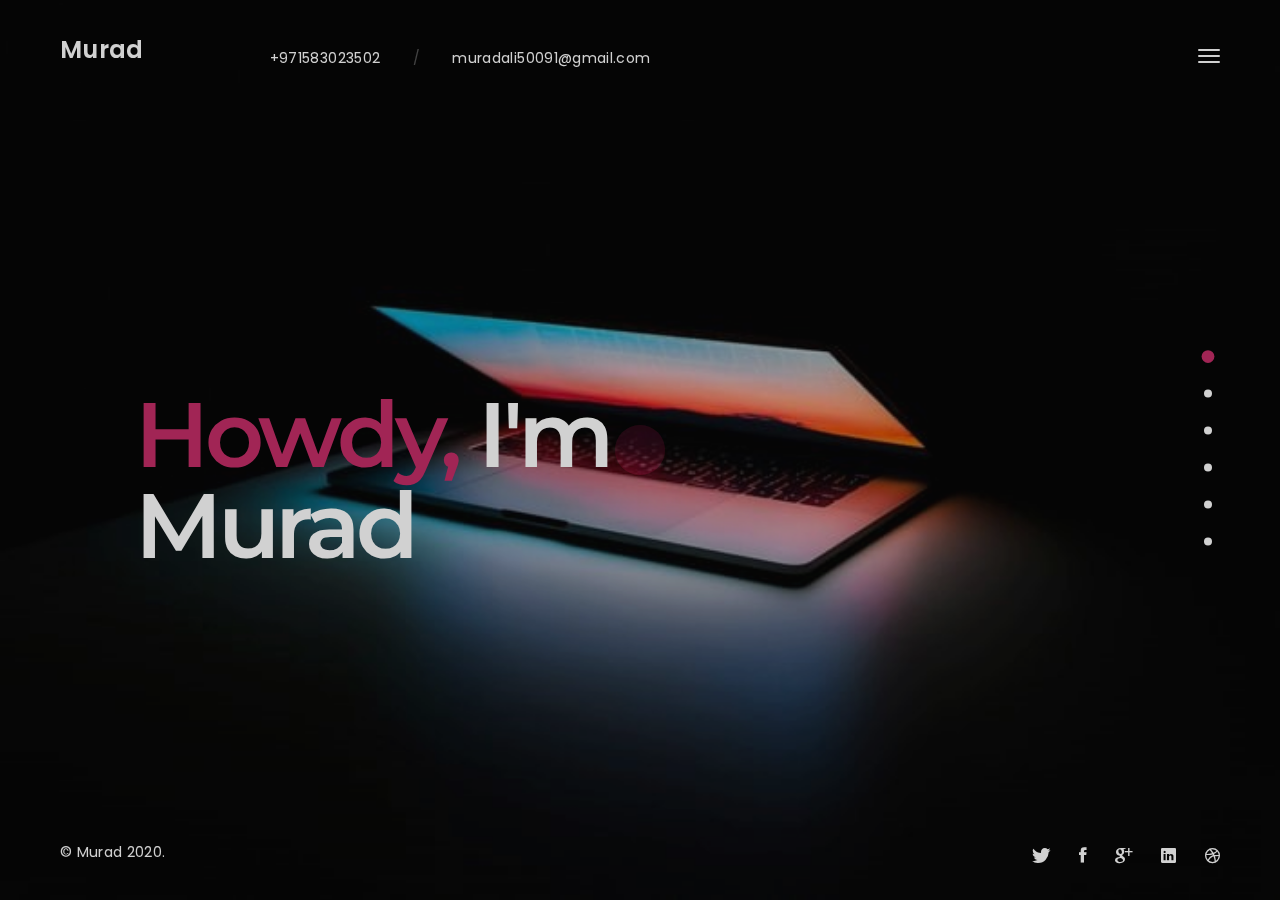
==== index.html @ dc4c8566 "created" ====
<!DOCTYPE HTML>
<html lang="en">

<head>
    <meta charset="utf-8">
    <meta name="viewport" content="width=device-width, initial-scale=1">
    <meta name="description" content="">
    <meta name="author" content="">

    <!-- Favicons -->
    <link rel="shortcut icon" href="favicon.png">
    <link rel="apple-touch-icon" href="apple-touch-icon.png">
    <link rel="apple-touch-icon" sizes="72x72" href="apple-touch-icon-72x72.png">
    <link rel="apple-touch-icon" sizes="114x114" href="apple-touch-icon-114x114.png">
    <link rel="stylesheet" href="https://cdnjs.cloudflare.com/ajax/libs/font-awesome/4.7.0/css/font-awesome.min.css">
    <link rel="stylesheet" href="https://cdn.linearicons.com/free/1.0.0/icon-font.min.css">
    <title>Murad|Ali - Personal Portfolio </title>

    <!-- Styles -->
    <link href="https://fonts.googleapis.com/css?family=Montserrat:500,600,700&display=swap" rel="stylesheet">
    <link href="https://fonts.googleapis.com/css?family=Poppins:300,400,400i&display=swap" rel="stylesheet">
    <link href="css/style.css" rel="stylesheet" media="screen">
</head>

<body>
    <div class="animsition">
        <div class="loader">
            <div class="spinner">
                <div class="double-bounce1"></div>
                <div class="double-bounce2"></div>
            </div>
        </div>

        <!-- Content CLick Capture-->

        <div class="click-capture"></div>

        <!-- Sidebar Menu-->

        <div class="menu">
            <span class="close-menu icon-cross2 right-boxed"></span>
            <ul class="menu-list right-boxed">
                <li data-menuanchor="page1">
                    <a href="index.html">Home</a>
                </li>
                <li data-menuanchor="page2">
                    <a href="#page2">Specialization</a>
                </li>
                <li data-menuanchor="page3">
                    <a href="#page3">Resume</a>
                </li>
                <li data-menuanchor="page4">
                    <a href="#page4">About</a>
                </li>
                <li data-menuanchor="page5">
                    <a href="#page5">Projects</a>
                </li>
                <li data-menuanchor="page8">
                    <a href="#page8">Contact</a>
                </li>
            </ul>
            <div class="menu-footer right-boxed">
                <div class="social-list">
                    <a href="" class="icon ion-social-twitter"></a>
                    <a href="" class="icon ion-social-facebook"></a>
                    <a href="" class="icon ion-social-googleplus"></a>
                    <a href="" class="icon ion-social-linkedin"></a>
                    <a href="" class="icon ion-social-dribbble-outline"></a>
                </div>
                <div class="copy">© Murad 2020. All Rights Reseverd</div>
            </div>
        </div>

        <!-- Navbar -->

        <header class="navbar navbar-fullpage boxed">
            <div class="navbar-bg"></div>
            <a class="brand" href="index.html">
                <href="index.html" img alt="" src="images/brand.png">
                    <div class="brand-info">
                        <div class="brand-name">Murad</div>
                    </div>
            </a>

            <button type="button" class="navbar-toggle" data-toggle="collapse" data-target="#navbar-collapse" aria-expanded="false">
        <span class="icon-bar"></span>
        <span class="icon-bar"></span>
        <span class="icon-bar"></span>
      </button>

            <div class="contacts d-none d-md-block">
                <div class="contact-item">
                    +971583023502
                </div>
                <div class="contact-item spacer">
                    /
                </div>
                <div class="contact-item">
                    <a href="mailto:muradali50091@gmail.com">muradali50091@gmail.com</a>
                </div>
            </div>
        </header>
        <div class="copy-bottom white boxed">© Murad 2020.</div>
        <div class="social-list social-list-bottom boxed">
            <a href="" class="icon ion-social-twitter"></a>
            <a href="" class="icon ion-social-facebook"></a>
            <a href="" class="icon ion-social-googleplus"></a>
            <a href="" class="icon ion-social-linkedin"></a>
            <a href="" class="icon ion-social-dribbble-outline"></a>
        </div>
        <div class="pagepiling">
            <div data-anchor="page1" class="pp-scrollable text-white section section-1">
                <div class="scroll-wrap">
                    <div class="section-bg" style="background-image:url(images/bg/main.jpg);"></div>
                    <div class="scrollable-content">
                        <div class="vertical-centred">
                            <div class="boxed boxed-inner">
                                <div class="boxed">
                                    <div class="container">
                                        <div class="intro">
                                            <div class="row">
                                                <div class="col-md-8 col-lg-6">
                                                    <h1 class="display-2 text-white  wow fadeIn" data-wow-delay="0.1s"><span class="text-primary">Howdy,</span> I'm Murad </h1>
                                                    <!-- <a class="popup-youtube"  href="http://www.youtube.com/watch?v=eI9GgidXyhE"><span class="icon ion-ios-play"></span>Watch video </a> -->
                                                </div>
                                            </div>
                                        </div>
                                    </div>
                                </div>
                            </div>
                        </div>
                    </div>
                </div>
            </div>
            <div data-anchor="page2" class="pp-scrollable section section-2">
                <div class="scroll-wrap">
                    <div class="scrollable-content">
                        <div class="vertical-title text-white  d-none d-lg-block"><span>what I do</span></div>
                        <div class="vertical-centred">
                            <div class="boxed boxed-inner">
                                <div class="boxed">
                                    <div class="container">
                                        <div class="intro">
                                            <h2 class="title mb-5 pb-5"> <span class="text-primary">My</span> specialization</h2>
                                            <div class="row-specialization row">
                                                <div class="col-specialization col-md-6 col-lg-2">
                                                    <span class="icon-specialization icon-laptop-phone"></span>
                                                    <i class="fa fah fa-html5"></i>
                                                    <h4 class="text-uppercase">HTML</h4>

                                                </div>
                                                <div class="col-specialization col-md-6 col-lg-2">

                                                    <i class="fa fah fa-css3" aria-hidden="true"></i>
                                                    <h4 class="text-uppercase">CSS</h4>

                                                </div>
                                                <div class="col-specialization col-md-6 col-lg-3">
                                                    <span class="icon-specialization icon-smartphone-embed"></span>
                                                    <h4 class="text-uppercase">JAVASCRIPT</h4>

                                                </div>

                                                <div class="col-specialization col-md-6 col-lg-3">
                                                    <span class="lnr lnr-laptop-phone fah"></span>
                                                    <h4 class="text-uppercase ">BOOTSTRAP</h4>
                                                </div>
                                                <div class="col-specialization col-md-6 col-lg-2">

                                                    <i class="fa fah fa-wordpress" aria-hidden="true"></i>
                                                    <h4 class="text-uppercase">WORDPRESS</h4>
                                                </div>
                                            </div>

                                            <div class="row-specialization row">
                                                <div class="col-specialization col-md-6 col-lg-2">
                                                    <span class="icon-specialization icon-laptop-phone"></span>
                                                    <i class="fa fah fa-code" aria-hidden="true"></i>
                                                    <h4 class="text-uppercase">Angular</h4>

                                                </div>
                                                <div class="col-specialization col-md-6 col-lg-2">

                                                    <i class="fa fah fa-code" aria-hidden="true"></i>
                                                    <h4 class="text-uppercase">Typescript</h4>

                                                </div>
                                                <div class="col-specialization col-md-6 col-lg-3">
                                                    <i class="fa fah fa-code" aria-hidden="true"></i>
                                                    <h4 class="text-uppercase">Material UI</h4>

                                                </div>

                                                <div class="col-specialization col-md-6 col-lg-3">
                                                    <i class="fa fah fa-code" aria-hidden="true"></i>
                                                    <h4 class="text-uppercase ">Jquery</h4>
                                                </div>
                                                <div class="col-specialization col-md-6 col-lg-2">

                                                    <i class="fa fah fa-code" aria-hidden="true"></i>
                                                    <h4 class="text-uppercase">SASS</h4>
                                                </div>
                                            </div>
                                            <div class="view-all">
                                                <a href="My WebDevelopment CV.pdf">
                          Download resume
                        </a>
                                            </div>
                                        </div>
                                    </div>
                                </div>
                            </div>
                        </div>
                    </div>
                </div>
            </div>
            <div data-anchor="page3" class="pp-scrollable text-white section section-3">
                <div class="scroll-wrap">
                    <div class="section-bg mask" style="background-image:url(images/bg/resume.jpg);"></div>
                    <div class="scrollable-content">
                        <div class="vertical-title d-none d-lg-block"><span>resume</span></div>
                        <div class="vertical-centred">
                            <div class="boxed boxed-inner">
                                <div class="boxed">
                                    <div class="container">
                                        <div class="intro">
                                            <div class="row row-resume">
                                                <div class="col-md-10 fadeY fadeY-1">
                                                    <h2 class="resume-header title">Education</h2>
                                                    <div class="col-resume">
                                                        <div class="resume-content">
                                                            <div class="resume-inner">
                                                                <div class="resume-row">
                                                                    <h6 class="resume-type">Bachelor's of SOFTWARE ENGINEERING</h6>
                                                                    <i class="resume-study">Abbottabad University of Science and Technalogy  <br><br>March 2016 - January 2020</i>
                                                                    <p class="resume-text">
                                                                    </p>
                                                                </div>

                                                            </div>
                                                        </div>
                                                    </div>
                                                </div>
                                                <div class="col-md-10 pt-md-10 mt-md-10 fadeY fadeY-2">
                                                    <h2 class="resume-header title">Experience</h2>
                                                    <div class="col-resume">
                                                        <div class="resume-content">
                                                            <div class="resume-inner">
                                                                <div class="resume-row">
                                                                    <h6 class="resume-type">Web Developer</h6>
                                                                    <i class="resume-study">At Tech Valley<br>Abbottabad, Pakistan</i>
                                                                    <p class="resume-text">Part of the Durshal project, responsible for developing the new services websites. Which will act as a centralized repository for the whole company. <br>My responsibilities include: <br>•
                                                                        Building website fully custom on wordpress. <br>• Reviewing code to insure stability and safety. <br>• Writing clean code and following organization’s style guide.<br> • Working and
                                                                        agile environment with teams of 10 by solving bugs and issues. <br>• Branding and design thinking to build logic.


                                                                    </p>
                                                                </div>
                                                                <div class="resume-row">
                                                                    <h6 class="resume-type">FRONTEND DEVELOPER </h6>
                                                                    <i class="resume-study">At SyntecX <br>Islamabad, Pakistan</i>
                                                                    <p class="resume-text">Part of the team responsible for developing and maintaining the frontend of webites. My responsibilities included:<br> • Responsible for assessment of product flow, business logic and
                                                                        design.
                                                                        <br> • Responsible to ensure development and architectural standards are being followed during the development of new services and changes.<br> • Responsible for deliveries within
                                                                        committed timelines.<br> • Responsibility to recommend changes to services provided by the backend development team.<br> • Responsible for the production process of the application.<br>


                                                                    </p>
                                                                </div>
                                                                <div class="resume-row">
                                                                    <h6 class="resume-type">FRONTEND DEVELOPER</h6>
                                                                    <i class="resume-study">At Codematicts <br>Abbottabad, Pakistan</i>
                                                                    <p class="resume-text">Part of the Web Development team responsible for Frontend Development get the design from UI UX Team. My responsibilities included:<br> • Developed a fully functional admin panel for
                                                                        Transporter and Kardaan.<br> • Responsible for building the frontend for HireWire, BidNow, and Become A Kardaan.<br> • Ran debugging tools such as Firebug and Chrome Inspector to
                                                                        eliminate flaws and glitches prior to publishing. <br> • Conducted testing and review of website design for responsiveness, clarity, and effectiveness. <br> • Planned website development,
                                                                        converting mockups into usable web presence with HTML, CSS, JavaScript and Vue.js.<br>

                                                                    </p>
                                                                </div>
                                                            </div>
                                                        </div>
                                                    </div>
                                                </div>
                                            </div>
                                        </div>
                                    </div>
                                </div>
                            </div>
                        </div>
                    </div>
                </div>
            </div>
            <div data-anchor="page4" class="pp-scrollable section section-4">
                <div class="scroll-wrap">
                    <div class="section-bg bg-about" style="background-image:url(images/bg/about.jpg);"></div>
                    <div class="scrollable-content">
                        <div class="vertical-title text-white  d-none d-lg-block"><span>about us</span></div>
                        <div class="vertical-centred">
                            <div class="boxed boxed-inner">
                                <div class="boxed">
                                    <div class="container">
                                        <div class="intro">
                                            <div class="row align-items-center">
                                                <div class="col-lg-6 offset-xl-1">
                                                    <div class="experience-box">
                                                        <div class="experience-content">
                                                            <div class="experience-number">1</div>
                                                            <div class="experience-info">
                                                                <div>Years<br>Experience<br>Working</div>
                                                            </div>
                                                        </div>
                                                    </div>
                                                </div>
                                                <div class="col-lg-5 mt-5 mt-xl-0">
                                                    <h2 class="title"> <span class="text-primary">Tools</span> & Languages</h2>
                                                    As a front end web developer I can implements web designs through coding languages like HTML, CSS, and JavaScript.
                                                    <div class="progress-bars">
                                                        <div class="clearfix">
                                                            <div class="number float-left">HTML</div>
                                                            <div class="number float-right">80%</div>
                                                        </div>
                                                        <div class="progress">
                                                            <div class="progress-bar-wrp">
                                                                <div class="progress-bar" role="progressbar" style="width: 80%" aria-valuenow="0" aria-valuemin="0" aria-valuemax="100"></div>
                                                            </div>
                                                        </div>
                                                        <div class="clearfix">
                                                            <div class="number float-left">CSS</div>
                                                            <div class="number float-right">80%</div>
                                                        </div>
                                                        <div class="progress">
                                                            <div class="progress-bar-wrp">
                                                                <div class="progress-bar" role="progressbar" style="width: 80%" aria-valuenow="25" aria-valuemin="0" aria-valuemax="100"></div>
                                                            </div>
                                                        </div>
                                                        <div class="clearfix">
                                                            <div class="number float-left">Javascript</div>
                                                            <div class="number float-right">70%</div>
                                                        </div>
                                                        <div class="progress">
                                                            <div class="progress-bar-wrp">
                                                                <div class="progress-bar" role="progressbar" style="width: 70%" aria-valuenow="25" aria-valuemin="0" aria-valuemax="100"></div>
                                                            </div>
                                                        </div>
                                                        <div class="clearfix">
                                                            <div class="number float-left">Bootstrap</div>
                                                            <div class="number float-right">75%</div>
                                                        </div>
                                                        <div class="progress">
                                                            <div class="progress-bar-wrp">
                                                                <div class="progress-bar" role="progressbar" style="width: 75%" aria-valuenow="25" aria-valuemin="0" aria-valuemax="100"></div>
                                                            </div>
                                                        </div>
                                                        <div class="clearfix">
                                                            <div class="number float-left">WordPress</div>
                                                            <div class="number float-right">80%</div>
                                                        </div>
                                                        <div class="progress">
                                                            <div class="progress-bar-wrp">
                                                                <div class="progress-bar" role="progressbar" style="width: 80%" aria-valuenow="25" aria-valuemin="0" aria-valuemax="100"></div>
                                                            </div>
                                                        </div>
                                                    </div>
                                                </div>
                                            </div>
                                        </div>
                                    </div>
                                </div>
                            </div>
                        </div>
                    </div>
                </div>
            </div>
            <div data-anchor="page5" class="pp-scrollable text-white section section-5">
                <div class="scroll-wrap">
                    <div class="bg-changer">
                        <div class="section-bg" style="background-image:url(images/bg/project1.jpg);"></div>
                        <div class="section-bg" style="background-image:url(images/bg/project2.jpg);"></div>
                        <div class="section-bg" style="background-image:url(images/bg/project3.jpg);"></div>
                        <div class="section-bg" style="background-image:url(images/bg/project4.jpg);"></div>
                    </div>
                    <div class="scrollable-content">
                        <div class="vertical-title  d-none d-lg-block"><span>my works</span></div>
                        <div class="vertical-centred">
                            <div class="boxed boxed-inner">
                                <div class="boxed">
                                    <div class="container">
                                        <div class="intro">
                                            <div class="row">
                                                <div class="col-md-12">
                                                    <div class="project-row">
                                                        <a class="active" href="project-detail.html">
                                                            <span class="project-number">01</span>
                                                            <h2 class="project-title">The Cargo Website </h2>
                                                            <div class="project-category">Branding, UI/UX Design,</div>

                                                        </a>
                                                    </div>

                                                    <div class="project-row">
                                                        <a class="active" href="project-detail2.html">
                                                            <span class="project-number">02</span>
                                                            <h2 class="project-title">Dubai Fashion Club</h2>
                                                            <div class="project-category">Ecommerce</div>

                                                        </a>
                                                    </div>
                                                    <div class="project-row">
                                                        <a class="active" href="https://www.durshal.com/">
                                                            <span class="project-number">03</span>
                                                            <h2 class="project-title">Durshal</h2>
                                                            <div class="project-category">Landing Page Portfolio</div>

                                                        </a>
                                                    </div>
                                                    <div class="project-row">
                                                        <a class="active" href="https://serviceease.pk/">
                                                            <span class="project-number">04</span>
                                                            <h2 class="project-title">Service Ease</h2>
                                                            <div class="project-category">Service Provider</div>
                                                        </a>
                                                    </div>
                                                    <div class="project-row">
                                                        <a class="active" href="https://www.urraan.pk/">
                                                            <span class="project-number">05</span>
                                                            <h2 class="project-title">Urraan</h2>
                                                            <div class="project-category">Portfolio</div>
                                                        </a>
                                                    </div>
                                                    <div class="project-row">
                                                        <a class="active" href="https://www.kardaan.app/">
                                                            <span class="project-number">06</span>
                                                            <h2 class="project-title">Kardaan</h2>
                                                            <div class="project-category">Company Landing site</div>
                                                        </a>
                                                    </div>
                                                    <div class="project-row">
                                                        <a class="active" href="https://www.bidnow.my/">
                                                            <span class="project-number">07</span>
                                                            <h2 class="project-title">Bid now</h2>
                                                            <div class="project-category">Bidding site</div>
                                                        </a>
                                                    </div>
                                                    <div class="project-row">
                                                        <a class="active" href="https://www.hirewire.com/">
                                                            <span class="project-number">08</span>
                                                            <h2 class="project-title">Hirewire</h2>
                                                            <div class="project-category">JObs Portal</div>
                                                        </a>
                                                    </div>
                                                    <div class="project-row">
                                                        <a class="active" href="https://www.ufone.com/">
                                                            <span class="project-number">09</span>
                                                            <h2 class="project-title">Ufone</h2>
                                                            <div class="project-category">Telecom</div>
                                                        </a>
                                                    </div>
                                                    <div class="project-row">
                                                        <a class="active" href="https://insaf.pk/">
                                                            <span class="project-number">10</span>
                                                            <h2 class="project-title">PTI</h2>
                                                            <div class="project-category">organization site</div>
                                                        </a>
                                                    </div>





                                                </div>
                                            </div>
                                        </div>
                                    </div>
                                </div>
                            </div>
                        </div>
                    </div>
                </div>
            </div>

            <div data-anchor="page8" class="pp-scrollable section section-8">
                <div class="scroll-wrap">
                    <div class="section-bg" style="background-image:url(images/bg/contact.jpg);"></div>
                    <div class="scrollable-content">
                        <div class="vertical-title text-white d-none d-lg-block"><span>contact</span></div>
                        <div class="vertical-centred">
                            <div class="boxed boxed-inner">
                                <div class="boxed">
                                    <div class="container">
                                        <div class="intro overflow-hidden">
                                            <div class="row">
                                                <div class="col-md-6">
                                                    <h2 class="title"><span class="text-primary">Dubai</span>, United Arab Emirates </h2>
                                                    <h5 class="text-muted">Deira, Dubai, United Arab Emirates</h5>
                                                    <section class="contact-address">
                                                        <h3><a class="mail" href="mailto:muradali50091@gmail.com"> muradali50091@gmail.com</a></h3>
                                                        <h3><span class="phone">+971-58-3023502</span></h3>
                                                    </section>
                                                </div>
                                                <div class="col-md-6">
                                                    <div class="contact-info">
                                                        <form class="js-form" novalidate="novalidate">
                                                            <div class="row">
                                                                <div class="form-group col-sm-6">
                                                                    <input type="text" name="name" required="" placeholder="Name*" aria-required="true">
                                                                </div>
                                                                <div class="form-group col-sm-6">
                                                                    <input type="email" required="" name="email" placeholder="Email*">
                                                                </div>
                                                                <div class="form-group col-sm-12">
                                                                    <input type="text" name="subject" placeholder="Subject (Optinal)">
                                                                </div>
                                                                <div class="form-group col-sm-12">
                                                                    <textarea name="message" required="" placeholder="Message*"></textarea>
                                                                </div>
                                                                <div class="form-group form-group-message col-sm-12">
                                                                    <span id="success" class="text-primary">Thank You, your message is successfully sent!</span>
                                                                    <span id="error" class="text-primary">Sorry, something went wrong </span>
                                                                </div>
                                                                <div class="col-sm-12"><button type="submit" class="btn">Contact me</button></div>
                                                            </div>
                                                        </form>
                                                    </div>
                                                </div>
                                            </div>
                                        </div>
                                    </div>
                                </div>
                            </div>
                        </div>
                    </div>
                </div>
            </div>
        </div>
    </div>
    <!-- jQuery -->

    <script src="js/jquery.min.js"></script>
    <script src="js/wow.min.js"></script>
    <script src="js/smoothscroll.js"></script>
    <script src="js/animsition.js"></script>
    <script src="js/jquery.validate.min.js"></script>
    <script src="js/jquery.magnific-popup.min.js"></script>
    <script src="js/owl.carousel.min.js"></script>
    <script src="js/jquery.pagepiling.min.js"></script>
    <!-- Scripts -->
    <script src="js/scripts.js"></script>

</body>

</html>
---- css/style.css ----
/* ------------------------------------------------------------------------------

  Template Name: Ramsay
  Description: Ramsay - Creative Personal Onepage HTML Template
  Author: Paul_tf
  Author URI: http://themeforest.net/user/paul_tf
  Version: 1.0
  
  1.  Global

      1.1 General
      1.2 Typography
      1.3 Fields
      1.4 Buttons
      1.5 Icons
      1.6 Loader
      1.7 Helpers

  2.  Navbar 

      2.1 Navbar elements
      2.2 Sidebar Menu
      
  3.  Homepage

      3.1 Sections
      3.2 Section Specialization
      3.3 Section Resume
      3.4 Section About
      3.5 Section Projects
      3.6 Section Partners
      3.7 Section Testimonials

  4. Project Detail

  5. Responsive styles

      5.1 Min width 576px
      5.2 Min width 768px
      5.3 Min width 992px
      5.4 Min height 500px
      5.5 Min height 600px
      5.6 Min height 700px



/*-------------------------------------------------------------------------------
 1. Global
-------------------------------------------------------------------------------*/



/* 1.1 General */



@import url('bootstrap.min.css');
@import url('bootstrap-grid.min.css');
@import url('animate.css');
@import url('ionicons.min.css');
@import url('linearicons.css');
@import url('animsition.css');
@import url('magnific-popup.css');
@import url('jquery.pagepiling.css');
@import url('owl.carousel.css');


html{
  font-size: 12px;
  -webkit-font-smoothing: antialiased;
}

body{
  font-family: 'Poppins', sans-serif;
  font-size: 1rem;
  font-weight: 400;
  letter-spacing: 0.025em;
  line-height: 1.9428;
  color: #717171;
  background: #1b1b1b;
  -webkit-overflow-scrolling:touch;
}

::-webkit-scrollbar{
  width: 8px;
  height: 8px;
}

::-webkit-scrollbar-thumb {
  cursor: pointer;
  background: #c32865;
}

::selection{
  background-color:#c32865;
  color:#fff;
}

-webkit-::selection{
    background-color:#c32865;
    color:#fff;
}

::-moz-selection{
    background-color:#c32865;
    color:#fff;
}



/* 1.2 Typography */



h1,
.h1{ 
  font-family: 'Montserrat', sans-serif;
  font-weight: 700;
  font-size: 3.428rem;
  line-height: 1.2;
  font-weight: 600;
  color: #fff;
  letter-spacing: -0.025em;
  margin:0.5em 0;
}

h2,
.h2{ 
  font-family: 'Montserrat', sans-serif;
  font-weight: 600;
  font-size: 3.371rem;
  line-height: 1.166;
  color: #fff;
  letter-spacing: 0;
  margin:2.6rem 0;
}

h3,
.h3{
  font-family: 'Montserrat', sans-serif;
  font-weight: 600;
  font-size: 2.142rem;
  line-height: 1.2;
  letter-spacing: -0.05em;
  color: #fff;
  margin:2.6rem 0;
}

h4,
.h4{
  font-family: 'Montserrat', sans-serif;
  font-weight: 600;
  font-size: 1.714rem;
  line-height: 1.25;
  letter-spacing: 0.025em;
  color: #fff;
  margin:2.6rem 0;
}

h5,
.h5{
  font-family: 'Montserrat', sans-serif;
  font-weight: 600;
  font-size: 1.571rem;
  line-height: 1.1;
  letter-spacing:0;
  color: #fff;
  margin:2.6rem 0;
}

h6,
.h6{
  font-family: 'Montserrat', sans-serif;
  font-weight: 600;
  font-size: 1.285rem;
  line-height: 1.3333;
  letter-spacing:0;
  color: #fff;
  margin:2.6rem 0;
}

h1 a,
.h1 a,
h2 a,
.h2 a,
h3 a,
.h3 a,
h4 a,
.h4 a,
h5 a,
.h5 a,
h6 a,
.h6 a{
  color:inherit;
}

h1 a:hover,
.h1 a:hover,
h2 a:hover,
.h2 a:hover,
h3 a:hover,
.h3 a:hover,
h4 a:hover,
.h4 a:hover,
h5 a:hover,
.h5 a:hover,
h6 a:hover,
.h6 a:hover{
  text-decoration: none;
}


strong{
  font-weight: 600;
}

p,
blockquote{
  margin-bottom: 2.6rem;
}

blockquote{
  font-size: 1.714rem;
  letter-spacing: 0.025em;
  line-height: 1.5;
  padding: 0;
  width: 80%;
  padding-left: 6.8rem;
  border-left: 0.3rem solid #c32865;
  margin-top: 5rem;
  color:#fff;
}

cite{
  display: block;
  color: #fff;
  font-weight: 600;
  letter-spacing: 0;
  font-style: normal;
}

a {
  color:#c32865;
  -webkit-transition: color .3s ease-out;
       -o-transition: color .3s ease-out;
          transition: color .3s ease-out;
}

a:hover {
  color:#c32865;
  outline: none;
}


a:focus{
  text-decoration: none;
}


/* 1.3 Fields */



input[type='text'],
input[type='address'],
input[type='url'],
input[type='password'],
input[type='email'],
input[type="search"],
input[type="tel"],
textarea{
  display: inline-block;
  width:100%;
  font-size: 1rem;
  border-radius: 0.75em;
  color: #fff;
  background-color:#2f2f2f;
  border:0;
  border-radius: 0;
  padding: 0.7rem 1rem 0.7rem;
  -webkit-box-shadow: 0 0 25px rgba(0,0,0,0.5);
          box-shadow: 0 0 25px rgba(0,0,0,0.5);
      -webkit-appearance: none;
  -webkit-transition: all .15s;
       -o-transition: all .15s;
          transition: all .15s;
}

textarea{
  padding-top: 0.8rem;
  height: 15rem;
  resize:none;
  -webkit-transition: all .3s;
       -o-transition: all .3s;
          transition: all .3s;
}

input[type='text']:focus,
input[type='address']:focus,
input[type='url']:focus,
input[type='password']:focus,
input[type='email']:focus,
input[type="search"]:focus,
input[type="tel"]:focus,
textarea:focus{
  border-color: #c32865;
  outline: 0;
  color: #fff;
}


input::-moz-placeholder {
  color: #999999;
  opacity: 1;
}

input:-ms-input-placeholder {
  color: #999;
}

input::-webkit-input-placeholder {
  color: #999;
}

textarea::-moz-placeholder{
  color: #999;
  opacity: 1;
}

textarea:-ms-input-placeholder {
  color: #999;
}

textarea::-webkit-input-placeholder {
  color: #999;
}

.form-group{
  margin-bottom: 30px;
}

label.error{
  color: #fff;
  margin:0.8rem 0 0;
}



/* 1.4 Buttons */



.btn{
  color:#fff;
  letter-spacing: 0.025em;
  font-size: 1rem;
  display: inline-block;
  border:0;
  border-radius: 0;
  padding: 1.1em 2.28em 1em;
  background-color: #c32865;
  text-decoration: none;
  -webkit-transition: all .3s ease-out!important;
          transition: all .3s ease-out!important;
}

.btn:hover,
.btn:focus{
  background-color:#f5468b;
  color: #fff;
  -webkit-box-shadow:none;
  box-shadow: none;
  outline: none!important;
}



/* 1.5 Icons */



.icon{
  display: inline-block;
}

.ion-ios-play{
  position:relative;
  width: 5rem;
  height: 5rem;
  padding-left: 0.2rem;
  line-height: 5rem;
  text-align:center;
  border:1px solid #fff;
  border-radius: 50%;
  font-size: 1.5rem;
  margin-right:1.5rem;
  margin-top: 4rem;
  color: #fff;
  transition: all .3s ease-out;
}

.ion-ios-play:hover{
  color: #c32865;
  border: 1px solid #c32865;
}

.ion-ios-play:after {
  content: '';
  position: absolute;
  right: 100%;
  top:50%;
  height: 1px;
  width: 99999rem;
  background: #fff;
  margin-right: 2rem;
}



/* 1.6 Preloader */



.animsition{
  position:absolute;
  z-index: 1000;
  left: 0;
  width: 100%;
  top:0;
  height: 100%;
}

.loader{
  position: fixed;
  overflow: hidden;
  z-index: 1000;
  left: 0;
  top: 0;
  width: 100%;
  height: 100%;
  background:#1b1b1b;
  color:#4b4b4b;
  text-align: center;
}

.spinner {
  position: absolute;
  top: 50%;
  left: 50%;
  width: 50px;
  height: 50px;
  -webkit-transform: translate(-50%, -50%);
  -moz-transform: translate(-50%, -50%);
  -ms-transform: translate(-50%, -50%);
  -o-transform: translate(-50%, -50%);
  transform: translate(-50%, -50%);
}

.double-bounce1, .double-bounce2 {
  width: 100%;
  height: 100%;
  border-radius: 50%;
  background-color: #c32865;
  opacity: 0.6;
  position: absolute;
  top: 0;
  left: 0;
  -webkit-animation: sk-bounce 2.0s infinite ease-in-out;
  animation: sk-bounce 2.0s infinite ease-in-out;
}

.double-bounce2 {
  -webkit-animation-delay: -1.0s;
  animation-delay: -1.0s;
}

@-webkit-keyframes sk-bounce {
  0%, 100% { -webkit-transform: scale(0.0) }
  50% { -webkit-transform: scale(1.0) }
}

@keyframes sk-bounce {
  0%, 100% { 
    transform: scale(0.0);
    -webkit-transform: scale(0.0);
  } 50% { 
    transform: scale(1.0);
    -webkit-transform: scale(1.0);
  }
}



/* 1.7 Helpers */





.text-muted{
  color: #999!important;
}

.text-white{
  color: #fff;
}

.text-primary{
  color:#c32865!important;
}

.masked{
  position: relative;
}

.masked:before,
.masked-03:before{
  content:'';
  position: absolute;
  left: 0;
  top:0;
  width: 100%;
  height: 100%;
  background: #000;
  opacity: 0.1;
}

.masked-03:before{
  opacity: 0.3;
}



/*-------------------------------------------------------------------------------
  2. Navbar
-------------------------------------------------------------------------------*/



.navbar{ 
  position: absolute;
  display:block;
  z-index: 101;
  left:0;
  top:0;
  width:100%;
  padding-top: 2rem;
  padding-bottom: 2rem;
  color: #fff;
  margin:0;
  border-radius: 0;
  
}

.navbar-bg{
  content: '';
  position: absolute;
  left: 0;
  right: 0;
  top: -1px;
  width: 100%;
  height: 0;
  background: #272727;
  z-index: -1;
  box-shadow: none;
  -webkit-transition: all 0.3s cubic-bezier(0.37, 0.31, 0.2, 0.85);
  -o-transition: all 0.3s cubic-bezier(0.37, 0.31, 0.2, 0.85);
  transition: all 0.3s cubic-bezier(0.37, 0.31, 0.2, 0.85);
}

.navbar-fixed{
  position: fixed;
}

.navbar-fixed .navbar-bg{
  height: 100%;
  
  box-shadow: 0 0 35px rgba(0,0,0,0.2);
}

.navbar .brand{
  float: left;
  -webkit-transition: none;
  -o-transition: none;
  transition: none;
}



/* 2.1 Navbar elements */



.brand{
  line-height: 1.6;
  color: #fff;
  display: inline-block;
}

a.brand:hover,
a.brand:focus{
  text-decoration: none;
  color: #fff;
}

.brand img{
  display: inline-block;
  vertical-align:middle;
  margin-right: 0.65rem;
}

.brand-info{
  display: inline-block;
  vertical-align: middle;
}

.brand-name{
  font-weight: 600;
  font-size: 1.714rem;
  line-height: 1;
}

.brand-text{
  font-size: 0.857rem;
  font-weight: 300;
  margin-top: -0.3rem; 
}

.navbar-toggle{
  float: right;
  display: block;
  margin: 0;
  padding: 0;
  border-radius: 0;
  background: none;
  border: 0;
  margin-top:0.8rem;
}

.navbar-toggle:focus{
  outline:none;
}

.navbar-toggle .icon-bar{
  background-color: #fff;
  -webkit-transition: all 0.3s ease;
  -o-transition: all 0.3s ease;
  transition: all 0.3s ease;
  display: block;
  width: 22px;
  height: 2px;
  border-radius: 1px;
}

.navbar-toggle .icon-bar+.icon-bar {
    margin-top: 4px;
}

.navbar-toggle:hover .icon-bar{
  background-color:  #c32865;
}

.navbar .social-list{
  float: right;
  margin-right: 10%;
}

.social-list{
  overflow:hidden;
}

.social-list-bottom{
  display: none;
  position: absolute;
  z-index: 10;
  right:0;
  bottom:2.4rem;
  color: #000;
}


.social-list a{
  float: left;
  font-size: 1.428rem;
  line-height: 1;
  color:#fff;
  margin-left: 2rem;
}

.social-list a:first-child{
  margin-left: 0;
}

.social-list a:hover{
  color:#c32865;
  text-decoration: none;
}

.navbar-spacer{
  float: right;
  margin:-1rem 4.5rem 0;
  width: 1px;
  height: 3.3rem;
  background-color: #3c3c3c;
}

.navbar-address{
  float: right;
  font-weight: 600;
  text-transform: uppercase;
}

.contacts{
  float: left;
  margin-left: 9rem;
  margin-top:0.5rem;
}

.contacts .contact-item{
  display: inline-block;
  color: #fff;
  margin-right:2rem;
}

.contacts .contact-item a{
  color: #fff;
}


.contacts .contact-item.spacer{
  opacity: 0.3;
}

.contact-address{
  margin-top:5rem;
}

#success,
#error{
  display:none;
}

.form-group-message{
  display:none;
}

/* 2.2 Sidebar menu */



.click-capture{
  position: fixed;
  top: 0;
  left: 0;
  width: 100%;
  height: 100%;
  visibility: hidden;
  z-index: 99;
  opacity: 0;
  background: rgba(0,0,0,.3);
  transition: opacity .5s;
}

.menu{
  position: fixed;
  top:0;
  bottom:0;
  right: 0;
  width: 100%;
  z-index: 102;
  background-color: #1b1b1b;
  -webkit-transform: translateX(100%);
  -ms-transform: translateX(100%);
  -o-transform: translateX(100%);
  transform: translateX(100%);
  -webkit-transition: all 0.6s ease;
  -o-transition: all 0.6s ease;
  transition: all 0.6s ease;
}

.close-menu{
  position: absolute;
  z-index: 2;
  top: 2.3rem;
  font-size: 1.6rem;
  line-height: 1;
  color: #fff;
  cursor: pointer;
  margin-top:0.8rem;
  -webkit-transition: all 0.3s ease;
  -o-transition: all 0.3s ease;
  transition: all 0.3s ease;
}

.close-menu:hover{
  color: #c32865;
}

.menu-list{
  opacity: 0;
  position: absolute;
  left: 0;
  top:5rem;
  bottom:10.5rem;
  padding-left: 15%;
  overflow-x:hidden;
  overflow-y:auto;
  -webkit-overflow-scrolling:touch;
  overflow-scrolling:touch;
  font-weight: 600;
  letter-spacing: -0.025rem;
  list-style: none;
  margin:0;
  -webkit-transform: translateY(3rem);
  -ms-transform: translateY(3rem);
  -o-transform: translateY(3rem);
  transform: translateY(3rem);
  -webkit-transition: transform 0.5s 0.6s ease, opacity 0.5s 0.6s ease;
  -o-transition: transform 0.5s 0.6s ease, opacity 0.5s 0.6s ease;
  transition: transform 0.5s 0.6s ease, opacity 0.5s 0.6s ease;
}

.menu-list li a{
  color: #636363;
}

.menu-list .active > a,
.menu-list li a:hover{
  text-decoration: none;
  color: #fff;
}

.menu-list > li{
  font-size: 1.65rem;
  line-height: 1;
}

.menu-list > li{
  margin-top: 2.7rem;
}

.menu-list > li:first-child{
  margin-top: 0;
}


.menu-list ul{
  display: none;
  list-style: none;
  padding:0;
  margin: 0;
}

.menu-list ul li{
  font-size: 1.142rem;
  margin-top: 1.142rem;
}

.menu-list ul li:first-child{
  margin-top:2.4rem;
}

.menu-footer{
  position: absolute;
  left: 15%;
  bottom: 4rem;
}

.menu-footer .social-list{
  opacity: 0;
  -webkit-transform: translateY(3rem);
  -ms-transform: translateY(3rem);
  -o-transform: translateY(3rem);
  transform: translateY(3rem);
  -webkit-transition: all 0.5s 0.7s ease;
  -o-transition: all 0.5s 0.7s ease;
  transition: all 0.5s 0.7s ease;
}

.menu-footer .social-list a{
  color: #7e7e7e;
  margin:0;
  margin-right:2.7rem;
}

.menu-footer .social-list a:last-child{
  margin-right: 0;
}

.menu-footer .social-list a:hover{
  color:#c32865;
}

.menu-footer .copy{
  opacity: 0;
  display: none;
  margin-top: 3.2rem;
  color: #fff;
  line-height: 1.71rem;
  -webkit-transform: translateY(2rem);
  -ms-transform: translateY(2rem);
  -o-transform: translateY(2rem);
  transform: translateY(2rem);
  -webkit-transition: all 0.5s 0.9s ease;
  -o-transition: all 0.5s 0.9s ease;
  transition: all 0.5s 0.9s ease;
}

.menu-is-opened .click-capture{
  visibility: visible;
  opacity: 1;
}

.menu-is-opened .menu{
  -webkit-transform: translateX(0);
  -ms-transform: translateX(0);
  -o-transform: translateX(0);
  transform: translateX(0);
  box-shadow: 0 0 25px rgba(0,0,0,0.07);
}

.menu-is-opened .menu .menu-lang,
.menu-is-opened .menu-list,
.menu-is-opened .menu .menu-footer .social-list,
.menu-is-opened .menu .menu-footer .copy{
  -webkit-transform: translate(0);
  -ms-transform: translate(0);
  -o-transform: translate(0);
  transform: translate(0);
  opacity: 1;
}

.menu-is-closed .menu .menu-lang,
.menu-is-closed .menu .menu-list,
.menu-is-closed .menu .menu-footer .social-list,
.menu-is-closed .menu .menu-footer .copy{
  opacity: 0;
  -webkit-transition-delay: 0s;
  -o-transition-delay:0s;
  transition-delay: 0s;
}




/*-------------------------------------------------------------------------------
  3. Homepage
-------------------------------------------------------------------------------*/



.boxed{
  padding-left: 1.7rem;
  padding-right: 1.7rem;
}


.left-boxed{
  left: 1.7rem;
}

.right-boxed{
  right:1.7rem!important;
}

.copy-bottom{
  display: none;
  position: absolute;
  z-index: 10;
  left:0;
  bottom:2.4rem;
  color: #000;
}

.copy-bottom.white{
  color: #fff;
}

#pp-nav{
  z-index: 100;
  width: 2.1428rem;
  margin-top:0!important;
  -webkit-transform: translateY(-50%);
  -ms-transform: translateY(-50%);
  -o-transform: translateY(-50%);
  transform: translateY(-50%);
}

#pp-nav.right{
  right:0;
}

#pp-nav .pp-nav-up,
#pp-nav .pp-nav-down{
  display: none;
  font-size: 1.3428rem;
  cursor: pointer;
  color: #000;
  text-align: center;
  -webkit-transition: all 0.3s ease;
  -o-transition: all 0.3s ease;
  transition: all 0.3s ease;
}

#pp-nav .pp-nav-up{
  margin-bottom: 3.5rem;
}

#pp-nav .pp-nav-down{
  margin-top: 3.5rem;
}

#pp-nav li, .pp-slidesNav li{
  margin:1.928rem auto;
  width: 10px;
  height: 10px;
}

#pp-nav span, .pp-slidesNav span{
  left: 0;
  top: 0;
  cursor: pointer;
  width: 8px;
  height: 8px;
  background: #000;
  border: 0;
  -webkit-transition: all 0.3s ease;
  -o-transition: all 0.3s ease;
  transition: all 0.3s ease;

}

#pp-nav .pp-nav-up:hover,
#pp-nav .pp-nav-down:hover,
#pp-nav.white .pp-nav-up:hover,
#pp-nav.white .pp-nav-down:hover{
  color: #c32865;
}

#pp-nav.white .pp-nav-up,
#pp-nav.white .pp-nav-down{
  color: #fff;
}

#pp-nav.white span, .pp-slidesNav span{
  background: #fff;
}

#pp-nav li .active span, .pp-slidesNav .active span,
#pp-nav span:hover, .pp-slidesNav span:hover{
  opacity: 1;
}

#pp-nav li .active span, .pp-slidesNav .active span{
  opacity: 1;
  background: #c32865;
  transform:scale(1.6);
}



/* 3.1 Sections */



.pagepiling .section{
  background: #1b1b1b;
  padding-top: 10.3rem;
  padding-bottom: 6rem;
}

.pagepiling .pp-scrollable{
  padding: 0;
  overflow-x:hidden;
}

.pp-scrollable .vertical-centred{
  padding-top: 10.3rem;
  padding-bottom: 6rem;
}

.pp-scrollable .vertical-centred.v2{
  padding-top:6rem;
  padding-bottom: 9rem;
}

.scroll-wrap{
  position: relative;
  min-height: 100%;
}

.scrollable-content{
  white-space: nowrap;
  width: 100%;
  font-size: 0;
}

.scrollable-content:before{
  content: '';
  display: inline-block;
  height: 100vh;
  vertical-align: middle;
}

.vertical-centred{
  width: 100%;
  height: 100%;
  display: inline-block;
  vertical-align: middle;
  white-space: normal;
  font-size: 1rem;
}

.boxed-inner{
  position: relative;
  padding:0;
}

.section-bg{
  position: absolute;
  left: 0;
  top:0;
  width: 100%;
  height: 100%;
  background-size: cover;
  background-position: center;
}

.vertical-title{
  position: absolute;
  text-align: center;
  font-weight: 600;
  opacity: 0.05;
  font-size:9rem;
  top: 50%;
  left:8rem;
  transform: translateY(-50%);
}

.vertical-title span{
  position: absolute;
  top: 50%;
  left: 50%;
  transform: translate(-50%, -50%) rotate(-90deg);
  opacity: 0;
  overflow: hidden;
  transition: all 0.5s 0.6s;
  white-space: nowrap;
  letter-spacing: 2.5rem;
}

.section.active .vertical-title span{
  letter-spacing: 0;
  opacity: 1;
}

/*.section .intro{
  opacity: 0;
  transform:scale(1.05);
  -webkit-transition: all 0.35s 0.6s ease;
  -o-transition:all 0.35s 0.6s ease;
  transition: all 0.35s 0.6s ease;
}

.section.active .intro{
  opacity: 1;
  transform: scale(1) translate(0);
}*/


.fadeY{
  opacity: 0;
  transition:all 0.5s 1.5s ease;
  -webkit-transform: translateY(-2rem);
  -ms-transform: translateX(-2rem);
  -o-transform: translateY(-2rem);
  transform: translateY(-2rem);
}


.fadeY-1{
  transition:all 1s 0.5s;
}

.fadeY-2{
  transition:all 1s 1s;
}

.fadeY-3{
  transition:all 1s 1.5s;
}

.section.active .fadeY{
  opacity: 1;
  transform: translate(0);
}

.section .intro .project-title{
  opacity: 0;
  transition: all 0.5s;
  transform:translateY(2rem);
  transition-delay: 0.2s;
}

.section .intro .project-row:nth-child(2) .project-title{
  transition-delay: 0.4s;
}

.section .intro .project-row:nth-child(3) .project-title{
  transition-delay: 0.6s;
}

.section .intro .project-row:nth-child(4) .project-title{
  transition-delay: 0.8s;
}

.section.active .intro .project-title{
  transform:none;
  opacity: 1;
  transform:translateY(0);
}

.subtitle-top{
  line-height: 1.714;
  margin-top:0;
  margin-bottom: 2.8rem;
  letter-spacing: 0.1em;
}

.title{
  letter-spacing: -0.025em;
  line-height: 1.33333;
  margin:0 0 3rem;
}

.display-1{
  font-size: 4.28rem;
  line-height: 1;
  letter-spacing: -0.05em;
  margin:0;
}

.display-2{
  font-size: 6.54rem;
  font-weight: 600;
  line-height: 1;
  letter-spacing: -0.05em;
  margin: 0;
}


.popup-youtube{
  display:inline-block;
  color:#fff;
  font-size: 1.26rem;
}

.popup-youtube:hover{
  text-decoration: none;
}



/* 3.2 Section Specialization */



.icon-specialization{
  font-size:5rem;
  color:#c32865;
}

.row-specialization{
  margin:0 -2rem;
}

.col-specialization{
  padding:0 2rem;
}



/* 3.3 Section Resume */



.section-3 .vertical-centred{
  padding-top:6rem;
}
.resume-title{
  position: relative;
  color: #fff;
  margin:0 0 2rem;
}

.resume-header{
  position:relative;
  z-index: 2;
  top:5rem;
  padding:0 3.6rem;
  transition: all 0.5s;
}

.resume-row{
  position: relative;
  padding-bottom: 2.2rem;
  margin-bottom: 2.2rem;
  border-bottom: 1px solid #fff;
  transition:all 0.5s;
}

.resume-row:last-child{
  padding-bottom: 0;
  margin-bottom: 0;
  border:0;
}

.col-resume{
  position:relative;
  top:0;
  padding:2.2rem 3.6rem 3.6rem;
  background: rgba(255,255,255,0.1);
  transition:background 0.5s, top 0.5s;
}

.col-resume:hover{
  background: #c32865;
}

.resume-type{
  font-family: 'Montserrat', sans-serif;
  text-transform: uppercase;
  letter-spacing: 0.2rem;
  font-weight: 500;
  position: relative;
  font-size:1.125rem;
  margin-bottom: 1.2rem;
  transition: all 0.5s;
}

.resume-study{
  margin-bottom: 1rem;
}

.resume-date{
  font-size: 0.9rem;
  margin-bottom: 2rem;
}

.resume-text{
 margin-top:1.2rem;
 margin-bottom: 0;
}

.resume-text.last{
  margin-bottom: 0;
}



/* 3.4 Section About */



.experience-box{
  display:inline-block;
  font-weight: 300;
  position: relative;
  white-space:nowrap;
  padding:3.75rem;
  border:1px solid #fff;
}

.experience-border{
    position: absolute;
    display: inline-block;
    vertical-align: middle;
    width: 20.15rem;
    height: 41.15rem;
    border: 0.657rem solid #ffeb00;
    left: 5rem;
    top: -2rem;
}

.experience-content{
  display: inline-block;
  vertical-align: middle;
  position: relative;

}

.experience-number{
  font-family: 'Montserrat', sans-serif;
  font-size:23.142rem;
  line-height: 1;
  font-weight:400;
  color: #fff;
}

.experience-info{
  position:relative;
  font-size: 1.25rem;
  line-height: 1.481;
  color: #fff;
  text-align: right;
}

@media (min-width: 576px){
  .experience-info{
    margin-top:-1px;
  }
}

.experience-info div{
  display:inline-block;
  position:relative;
}

.experience-info div:after{
  position:absolute;
  right:100%;
  content:'';
  width:5rem;
  bottom: 0.8rem;
  height:1px;
  background: #fff;
}

.progress-bars{
  margin-top:3rem;
}

.progress{
  height: 2.9rem;
  margin-bottom: 2rem;
  border-radius:0;
  background:  #222222;
}

.progress:last-child{
  margin-bottom: 0;
}

.progress-bar-wrp{
  width: 0;
  overflow: hidden;
  transition:all 0.5s;
  height: 100%;
}

.progress:nth-child(2) .progress-bar-wrp{
  transition-delay:0.2s;
}

.progress:nth-child(4) .progress-bar-wrp{
  transition-delay:0.5s;
}

.progress:nth-child(6) .progress-bar-wrp{
  transition-delay:0.8s;
}

.section.active .progress-bar-wrp,
.pp-easing .progress-bar-wrp{
  width: 100%;
}

.progress-bar{
  background-color:#c32865;
  height: 100%;
}

.progress-bars .number{
  color:#fff;
  margin-bottom: 1rem;
}



/* 3.5 Section Projects*/



.bg-changer{
  position: absolute;
  left: 0;
  width: 100%;
  height: 100%;
  overflow:hidden;
}

.bg-changer .section-bg{
  opacity: 0;
  will-change: opacity, transform;
  -webkit-transform: scale(1);
  -ms-transform: scale(1);
  -o-transform: scale(1);
  transform: scale(1);
  -webkit-transition: opacity 0.5s 0.2s ease,  transform 5s 0.2s ease;
  -o-transition: opacity 0.5s 0.2s ease,  transform 5s 0.2s ease;
  transition: opacity 0.5s 0.2s ease, transform 5s 0.2s ease;
}

.section-bg.mask:after{
  content:'';
  width:100%;
  height:100%;
  position:absolute;
  background: rgba(0,0,0,0.4);
  transition: all 0.5s;
}

.section-bg.mask.hide:after{
  opacity: 0;
}


.bg-changer .active{
  opacity: 1;
  -webkit-transform: scale(1.05);
  -ms-transform:scale(1.05);
  -o-transform: scale(1.05);
  transform: scale(1.05);
}

.bg-changer .section-bg:first-child{
  opacity: 1;
}

.project-row{
  position: relative;
  margin-bottom: 3rem;
}

.view-all-projects,
.project-row,
.project-detail-row{
  padding-left:3rem;
}

.project-row:last-child{
  margin-bottom: 0;
}

.project-number{
  position: absolute;
  left: 0;
  top:1rem;
  font-size:1.25rem;
}

.project-row a,
.project-detail-row a{
  display:block;
  text-decoration: none;
  color:#fff;
  transition:opacity 0.3s;
}

.project-row a{
  opacity: 0.5;
}

.project-detail-row{
  position:relative;
}

.project-row a:after,
.project-row a.active:after,
.project-detail-row a:after{
  content:'';
  opacity:0;
  position: absolute;
  top:2.2rem;
  margin-left:-4rem;
  height: 1px;
  background: #fff;
  width:100000px;
  transition:opacity 0.3s;
}

.project-detail-row a:after{
  top:5.5vmin;
}

.project-row a:hover:after,
.project-row a.active:after,
.project-detail-row a:hover:after{
  opacity:1;
}

.project-row a.active{
  opacity: 1;
}

.project-title{
  font-size:3.68rem;
  font-weight: 400;
  margin:0;
}

.project-detail-row .project-title{
  font-size:9vmin;
}

.project-category{
  font-size: 1rem;
}

.view-all{
  position: relative;
  color: #fff;
  font-family: 'Montserrat', sans-serif;
  font-size:1.26rem;
  margin-top:2.3rem;
}

.view-all a{
  color:#fff;
  position: relative;
}

.view-all a:before{
  content: '';
  position: absolute;
  right: 100%;
  top: 50%;
  background: #fff;
  height: 1px;
  width: 1000000px;
  margin-right: 2rem;
}


.view-all a:hover{
  color:#c32865;
  text-decoration: none;
}

@media (min-width: 768px){

  .view-all-projects,
  .project-row,
  .project-detail-row{
    padding-left: 20%;
  }

  .project-title{
    font-size:4.68rem;
  }

  .project-row a:after,
  .project-row a.active:after,
  .project-detail-row{
    top:3rem;
  }

  .project-number{
    top:1.7rem;
  }
  
  .project-detail-row .project-number{
    top:3vmin;
  }
}


/* 3.6 Section Partners */



.row-partners{
  margin:0 -5rem 0;
}

.col-partner{
  padding:0 5rem;
  margin-top: 5rem;
  text-align: center;
  transition:all 0.7s;
  opacity: 0;
}

.section.active .col-partner{
  opacity: 1;
}

.section.active .col-partner:nth-child(1){
  transition-delay: 0.3s;
}

.section.active .col-partner:nth-child(2){
  transition-delay: 0.4s;
}

.section.active .col-partner:nth-child(3){
  transition-delay: 0.5s;
}

.section.active .col-partner:nth-child(4){
  transition-delay: 0.6s;
}

.section.active .col-partner:nth-child(5){
  transition-delay: 0.7s;
}

.section.active .col-partner:nth-child(6){
  transition-delay: 0.8s;
}

.section.active .col-partner:nth-child(7){
  transition-delay: 0.9s;
}

.section.active .col-partner:nth-child(8){
  transition-delay: 1s;
}

.section.active .col-partner:nth-child(9){
  transition-delay: 1.1s;
}

.section.active .col-partner:nth-child(10){
  transition-delay: 1.2s;
}

.section.active .col-partner:nth-child(11){
  transition-delay: 1.3s;
}

.section.active .col-partner:nth-child(12){
  transition-delay: 1.4s;
}

.col-partner img{
  margin:0 auto;
  max-width: 100%;
  opacity: 0.4;
}

.col-partner:hover img{
  opacity: 1;
  -webkit-transition: all 0.5s;
  -o-transition: all 0.5s;
  transition: all 0.5s;
}



/* 3.7 Section Testimonials */


.bg-quote{
  position: absolute;
  right:12%;
  top:20%;
}

.bg-quote:before{
  position: absolute;
  content:'';
  right:0;
  top:0;
  width: 138px;
  height: 276px;
  background: url(../images/bg/quote.png) no-repeat;
}

.bg-quote:after{
  position: absolute;
  content:'';
  right:138px;
  width: 138px;
  height: 276px;
  margin-right: 5.75rem;
  background: url(../images/bg/quote.png) no-repeat;
}

.review-row{
  position: relative;
  padding-top:3rem;
  padding-bottom: 5rem;
}

.review-row:before{
  content:'';
  position: absolute;
  top:0;
  left: 0;
  width: 100000px;
  height: 1px;
  background: #fff;
}

.review-carousel .text{
  font-weight: 300;
  font-size: 1.275rem;
  line-height: 1.675;
  margin:0;
}

.review-carousel .text p{
  margin:0;
}

.author-name{
  font-family: 'Montserrat', sans-serif;
  font-size: 1.125rem;
  text-transform: uppercase;
  line-height: 1.333;
  font-weight: 600;
  margin-bottom: 0.5rem;
}

.review-carousel .owl-nav{
  position: relative;
  top:0;
  margin-top:7.7vh;
  -webkit-transform: none;
  -ms-transform: none;
  -o-transform: none;
  transform: none;
}

.review-carousel .owl-prev,
.review-carousel .owl-next{
  font-size: 1.2857rem;
  width: 3.57rem;
  height: 3.57rem;
  line-height: 3.57rem;
  border:1px solid #fff;
  color: #fff;
  text-align: center;
  margin-right: 0.857rem;
}

.review-carousel .owl-prev:before{
  font-family: 'Linearicons';
  content: "\e93b";
}

.review-carousel .owl-next:before{
  font-family: 'Linearicons';
  content: "\e93c";
}

.review-carousel .owl-prev:hover,
.review-carousel .owl-next:hover{
  background: #fff;
  color: #000;
}

.review-carousel .owl-prev.disabled,
.review-carousel .owl-next.disabled{
  cursor: default;
}

.review-carousel .owl-prev.disabled:hover,
.review-carousel .owl-next.disabled:hover{
  background: none;
  color: #fff;
}

.owl-dots{
  text-align: center;
}

.owl-dot{
  display: inline-block;
}

.owl-dot span{
   display: block;
  width: 8px;
  height: 8px;
  background: #fff;
  position: relative;
  margin:0 10px;
  border-radius: 50%;
}

.owl-dot.active span{
  background: #c32865;
  transform:scale(1.4);
}



/* ------------------------------------------------------------------------------- */
/*  4. Project Detail
/* ------------------------------------------------------------------------------- */



.content{
  padding-top:17rem;
}

.row-project{
  margin-bottom: 10rem;
}
.image-holder{
  display:block;
  margin:12rem auto 7rem;
  max-width:100%;
}

.social-list-detail{
  margin-top:10rem;
}

.social-list-detail a{
  font-size:2rem;
  color: #999;
}

.social-list-detail a:hover{
  color: #fff;
}

.col-project-name h1{
  margin-top:0;
}

.col-project-info p{
  margin-bottom: 0;
}

.col-project-info h5{
  margin-top: 0;
  margin-bottom: 1.2rem;

}

.project-detail-text{
  color: #fff;
  font-size:1.2rem;
  margin-bottom: 5rem;
}



/* ------------------------------------------------------------------------------- */
/*  5. Responsive styles
/* ------------------------------------------------------------------------------- */



/* 5.1 Min width 576px */



@media (min-width: 576px){

  .menu{
    width:50%;
  }
}


/* 5.2 Min width 768px */



@media (min-width: 768px){

  html{
    font-size: 13px;
  }



  /* Sidebar Menu */


  
  .menu{
    width: 50%;
  }


  /* Homepage */



  .boxed{
    padding-left: 3rem;
    padding-right: 3rem;
  }

  .boxed-inner{
    padding-left: 0;
  }

  .right-boxed{
    right: 3rem!important;
  }

  .left-boxed{
    left: 3rem;
  }



  /* Section About */



  .section-about{
    padding-top: 12rem;
  }

  .owl-dots{
    text-align: left;
    padding-left:calc(41% + 15px);
  }

}




/* 5.3 Min width 992px */



@media (min-width: 992px){

  html{
    font-size: 14px;
  }

  .navbar{
    padding:2.7rem 0;
  }



  /* Sidebar Menu */



  .menu{
    width:35%;
    max-width: 35rem;
  }



  /* Homepage */



  .boxed{
    padding-left: 4.2857rem;
    padding-right: 4.2857rem;
  } 

  .right-boxed{
    right:4rem!important;
  }

  .left-boxed{
    left: 4.2857rem;
  }
}


/* 5.4 Min Height 500px */



@media (min-height: 500px){

  #pp-nav .pp-nav-up,
  #pp-nav .pp-nav-down{
      display: block;
  }
  
}



/* 5.5 Min Height 600px */



@media (min-height: 600px){


  /* Sidebar Menu */


  .menu .menu-lang{
    top:7rem;
  }

  .menu-list{
    top:9rem;
    bottom: 20rem;
  }

  .menu-list > li{
    font-size: 1.7rem;
  }

  .menu-footer{
    bottom: 6rem;
  }

  .menu-footer .copy{
    display: block;
  }
}



/* 5.6 Min Height 700px */



@media (min-height: 700px){

  .copy-bottom{
    display: block;
  }

  .social-list-bottom{
    display: block;
  }
  
}
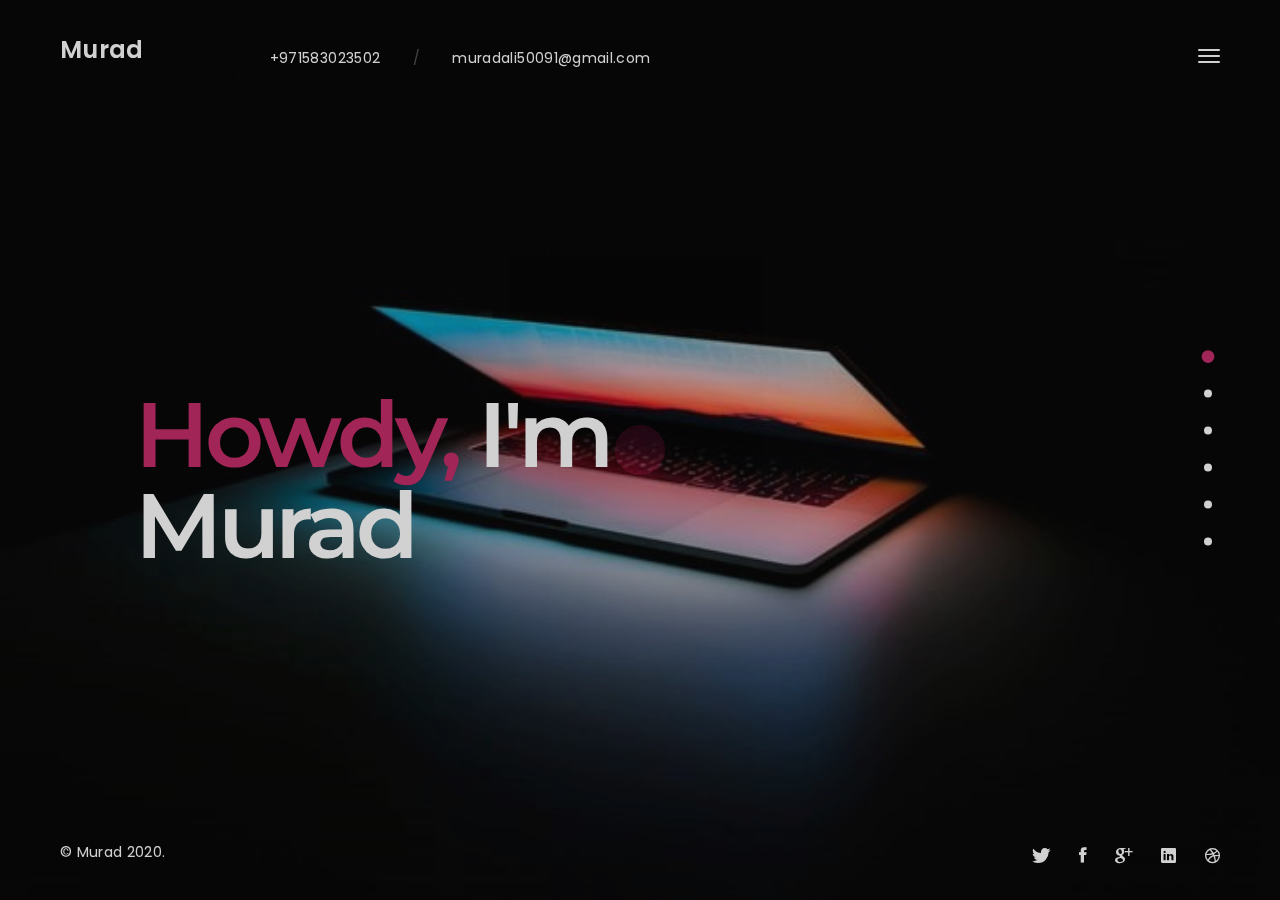
==== commit ed090b99: "change" ====
--- a/index.html
+++ b/index.html
@@ -304,7 +304,7 @@
                                                 <div class="col-lg-6 offset-xl-1">
                                                     <div class="experience-box">
                                                         <div class="experience-content">
-                                                            <div class="experience-number">1</div>
+                                                            <div class="experience-number">3</div>
                                                             <div class="experience-info">
                                                                 <div>Years<br>Experience<br>Working</div>
                                                             </div>
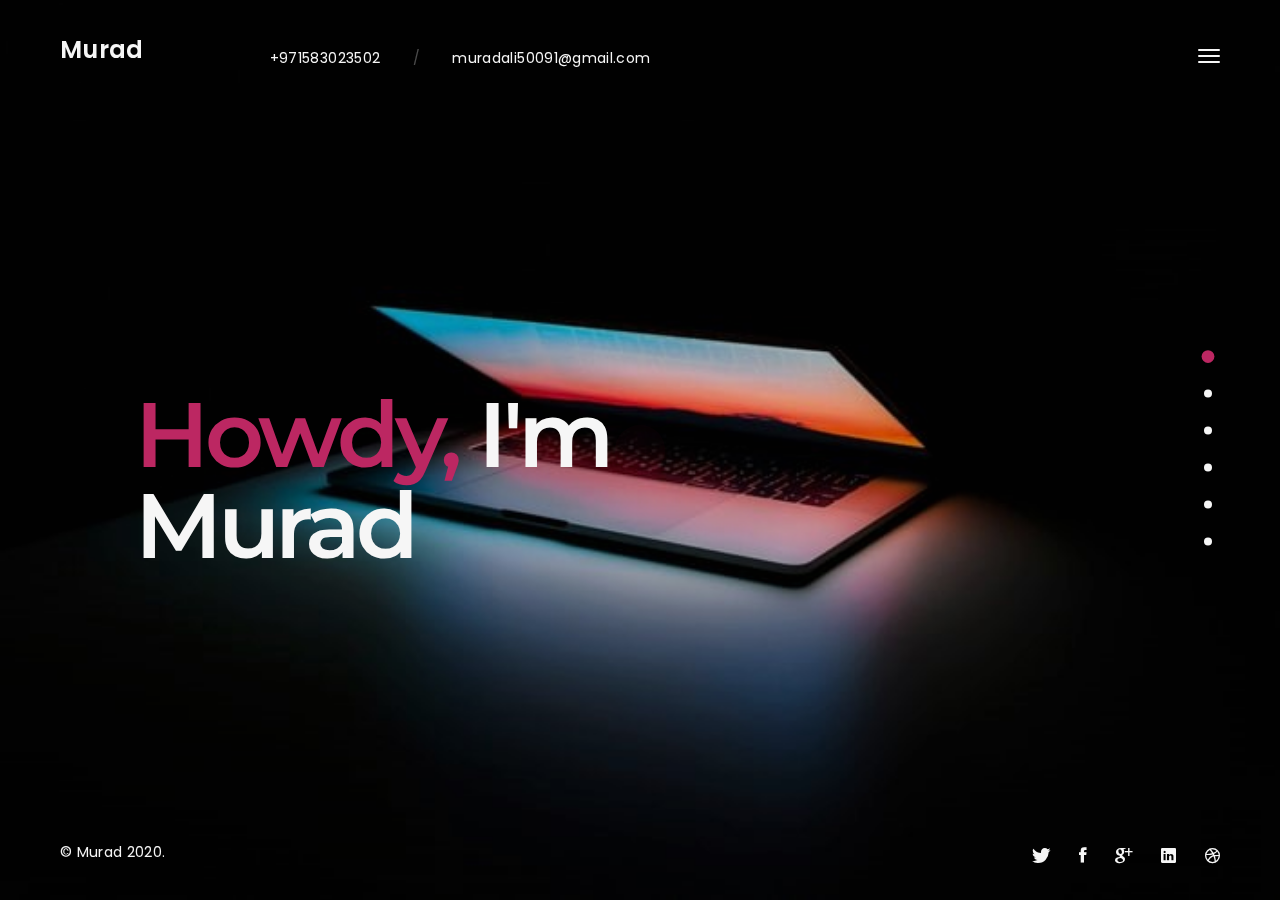
==== commit 43ff0e80: "Update index.html" ====
--- a/index.html
+++ b/index.html
@@ -257,7 +257,7 @@
                                                                     </p>
                                                                 </div>
                                                                 <div class="resume-row">
-                                                                    <h6 class="resume-type">FRONTEND DEVELOPER </h6>
+                                                                    <h6 class="resume-type">WEB DEVELOPER </h6>
                                                                     <i class="resume-study">At SyntecX <br>Islamabad, Pakistan</i>
                                                                     <p class="resume-text">Part of the team responsible for developing and maintaining the frontend of webites. My responsibilities included:<br> • Responsible for assessment of product flow, business logic and
                                                                         design.
@@ -268,7 +268,7 @@
                                                                     </p>
                                                                 </div>
                                                                 <div class="resume-row">
-                                                                    <h6 class="resume-type">FRONTEND DEVELOPER</h6>
+                                                                    <h6 class="resume-type">WEB DEVELOPER</h6>
                                                                     <i class="resume-study">At Codematicts <br>Abbottabad, Pakistan</i>
                                                                     <p class="resume-text">Part of the Web Development team responsible for Frontend Development get the design from UI UX Team. My responsibilities included:<br> • Developed a fully functional admin panel for
                                                                         Transporter and Kardaan.<br> • Responsible for building the frontend for HireWire, BidNow, and Become A Kardaan.<br> • Ran debugging tools such as Firebug and Chrome Inspector to
@@ -494,7 +494,7 @@
                                                     <h5 class="text-muted">Deira, Dubai, United Arab Emirates</h5>
                                                     <section class="contact-address">
                                                         <h3><a class="mail" href="mailto:muradali50091@gmail.com"> muradali50091@gmail.com</a></h3>
-                                                        <h3><span class="phone">+971-58-3023502</span></h3>
+                                                        <h3><span class="phone">+971-52-4492253</span></h3>
                                                     </section>
                                                 </div>
                                                 <div class="col-md-6">
@@ -548,4 +548,4 @@
 
 </body>
 
-</html>+</html>
